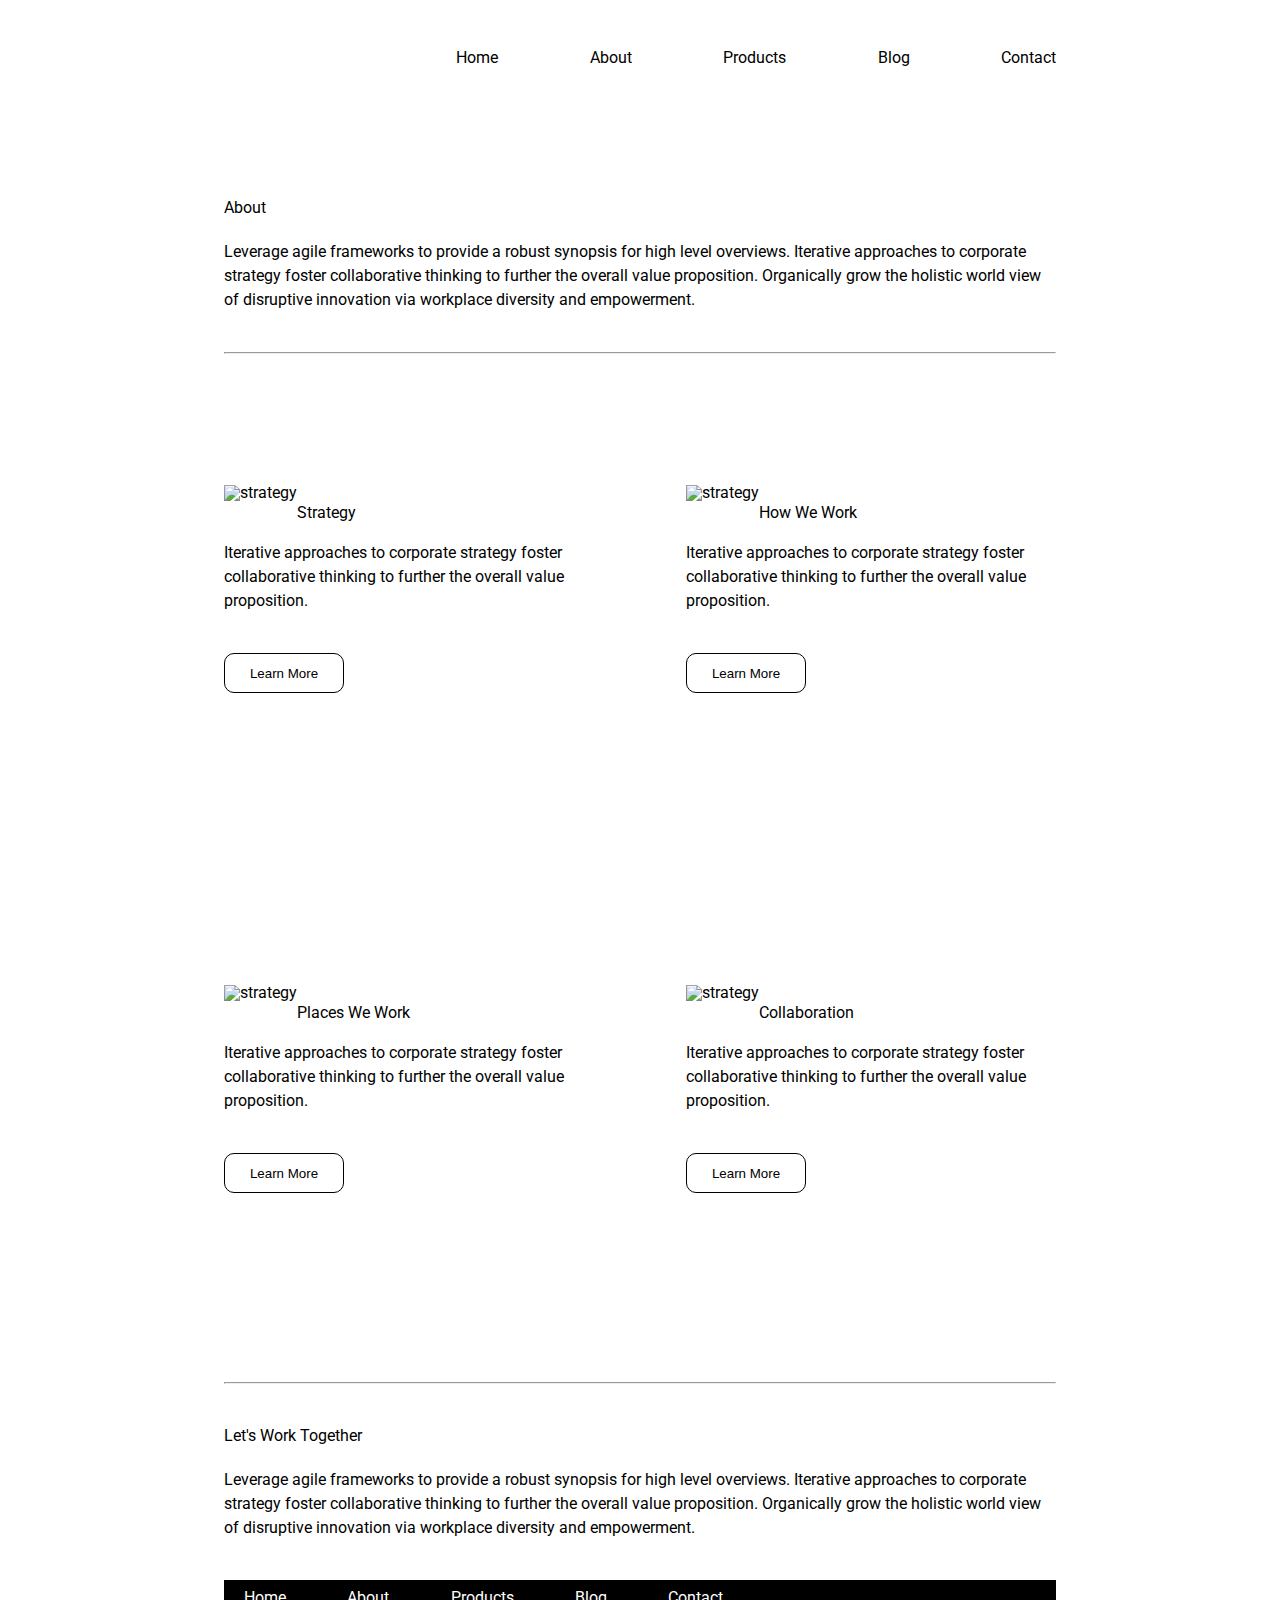
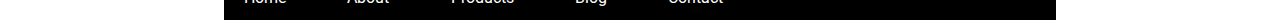
==== about.html @ b2fabc28 "about page html and css" ====
<!doctype html>

<html lang="en">
<head>
  <meta charset="utf-8">

  <title>Sprint Challenge - About</title>

  <link href="https://fonts.googleapis.com/css?family=Roboto|Rubik" rel="stylesheet">
  <link rel="stylesheet" href="css/about.css">

</head>

<body>
  <header>
    <img src="img/lambda-black.png" alt="">

    <nav>
      <a href="index.html">Home</a>
      <a href="#">About</a>
      <a href="#">Products</a>
      <a href="#">Blog</a>
      <a href="#">Contact</a>
    </nav>
  </header>

  <div class="top-img">
    <img src="img/jumbo-about.png" alt="">
  </div>
   
  <div class="about">
    <h2>About</h2>
    <p>Leverage agile frameworks to provide a robust synopsis for high level overviews. Iterative approaches to corporate strategy foster collaborative thinking to further the overall value proposition. Organically grow the holistic world view of disruptive innovation via workplace diversity and empowerment.</p>
  </div>

  <hr>

  <section class="main-content">

    <div class="strategy">
      <img src="img/about-plan.png" alt="strategy">
      <h2>Strategy</h2>

      <p>Iterative approaches to corporate strategy foster collaborative thinking to further the overall value proposition.</p>
        
      <button>Learn More</button>
    </div>
      
    <div class="how">
      <img src="img/about-working.png" alt="strategy">
      <h2>How We Work</h2>   
        
      <p>Iterative approaches to corporate strategy foster collaborative thinking to further the overall value proposition.</p>
        
      <button>Learn More</button>
    </div>
    
    <div class="places">
      <img src="img/about-office.png" alt="strategy">
      <h2>Places We Work</h2>
        
      <p>Iterative approaches to corporate strategy foster collaborative thinking to further the overall value proposition.</p>
        
      <button>Learn More</button>
    </div>
      
    <div class="collaborate">
      <img src="img/about-meeting.png" alt="strategy">
      <h2>Collaboration</h2>
        
      <p>Iterative approaches to corporate strategy foster collaborative thinking to further the overall value proposition.</p>
        
      <button>Learn More</button>
    </div>
  </section>

  <hr>
  
  <div class="together">
    <h2>Let's Work Together</h2>
      
    <p>Leverage agile frameworks to provide a robust synopsis for high level overviews. Iterative approaches to corporate strategy foster collaborative thinking to further the overall value proposition. Organically grow the holistic world view of disruptive innovation via workplace diversity and empowerment.</p>
  </div>

  <footer>
    <nav>
      <a href="index.html">Home</a>
      <a href="#">About</a>
      <a href="#">Products</a>
      <a href="#">Blog</a>
      <a href="#">Contact</a>
    </nav>
  </footer>
              
</body>
</html>
---- css/about.css ----
/* http://meyerweb.com/eric/tools/css/reset/ 
   v2.0 | 20110126
   License: none (public domain)
*/

html, body, div, span, applet, object, iframe,
h1, h2, h3, h4, h5, h6, p, blockquote, pre,
a, abbr, acronym, address, big, cite, code,
del, dfn, em, img, ins, kbd, q, s, samp,
small, strike, strong, sub, sup, tt, var,
b, u, i, center,
dl, dt, dd, ol, ul, li,
fieldset, form, label, legend,
table, caption, tbody, tfoot, thead, tr, th, td,
article, aside, canvas, details, embed, 
figure, figcaption, footer, header, hgroup, 
menu, nav, output, ruby, section, summary,
time, mark, audio, video {
	margin: 0;
	padding: 0;
	border: 0;
	font-size: 100%;
	font: inherit;
	vertical-align: baseline;
}
/* HTML5 display-role reset for older browsers */
article, aside, details, figcaption, figure, 
footer, header, hgroup, menu, nav, section {
	display: block;
}
body {
	line-height: 1;
}
ol, ul {
	list-style: none;
}
blockquote, q {
	quotes: none;
}
blockquote:before, blockquote:after,
q:before, q:after {
	content: '';
	content: none;
}
table {
	border-collapse: collapse;
	border-spacing: 0;
}

* {
    box-sizing: border-box;
}

html, body {
    height: 100%;
    font-family: 'Roboto', sans-serif;
}

body {
    width: 65%;
    height: 100%;
    margin: 0 auto;
}

header {
    margin: 20px 0px 40px 0px;
    padding: 30px 0px;
    display: flex;
    justify-content: space-between;
    align-items: baseline;
}

header nav {
    width: 600px;
    display: flex;
    justify-content: space-between;
}

header nav a {
    text-decoration: none;
    color: #000;
}

.top-img {
    width: 100%;
    display: flex;
    justify-content: center;
    margin: 30px 0px 30px 0px;
}

div.about {
    display: flex;
    flex-wrap: wrap;
    justify-content: center;
    justify-content: flex-start;
    margin: 40px 0px 20px 0px;
    line-height: 1.5em;
}

section.main-content {
    width: 100%;
    margin-top: 20px;
    display: flex;
    flex-wrap: wrap;
}

section.main-content {
    width: 100%;
    display: flex;
    flex-wrap: wrap;
    justify-content: center;
    justify-content: space-between;
}

div.strategy, .how, .places, .collaborate {
    width: 370px;
    height: 450px;
    margin-bottom: 50px;
    display: flex;
    flex-wrap: wrap;
    justify-content: flex-start;
    align-content: center;
}

h2 {
    margin-top: 20px;
}

p {
    margin: 20px 0px 20px 0px;
    line-height: 1.5em;
}

button {
    width: 120px;
    height: 40px;
    background-color: white;
    border: 1px solid black;
    border-radius: 10px;
    margin: 20px 0px 20px 0px;
}
div.together {
    margin: 40px 0px 40px 0px;
    line-height: 1.5em;
}

footer {
    background-color: black;
    height: 40px;
}

footer nav {
    width: 60%;
    display: flex;
    justify-content: flex-start;
    justify-content: space-between;
}

footer nav a {
    margin-top: 10px;
    margin-left: 20px;
    color: white;
    text-decoration: none;
}
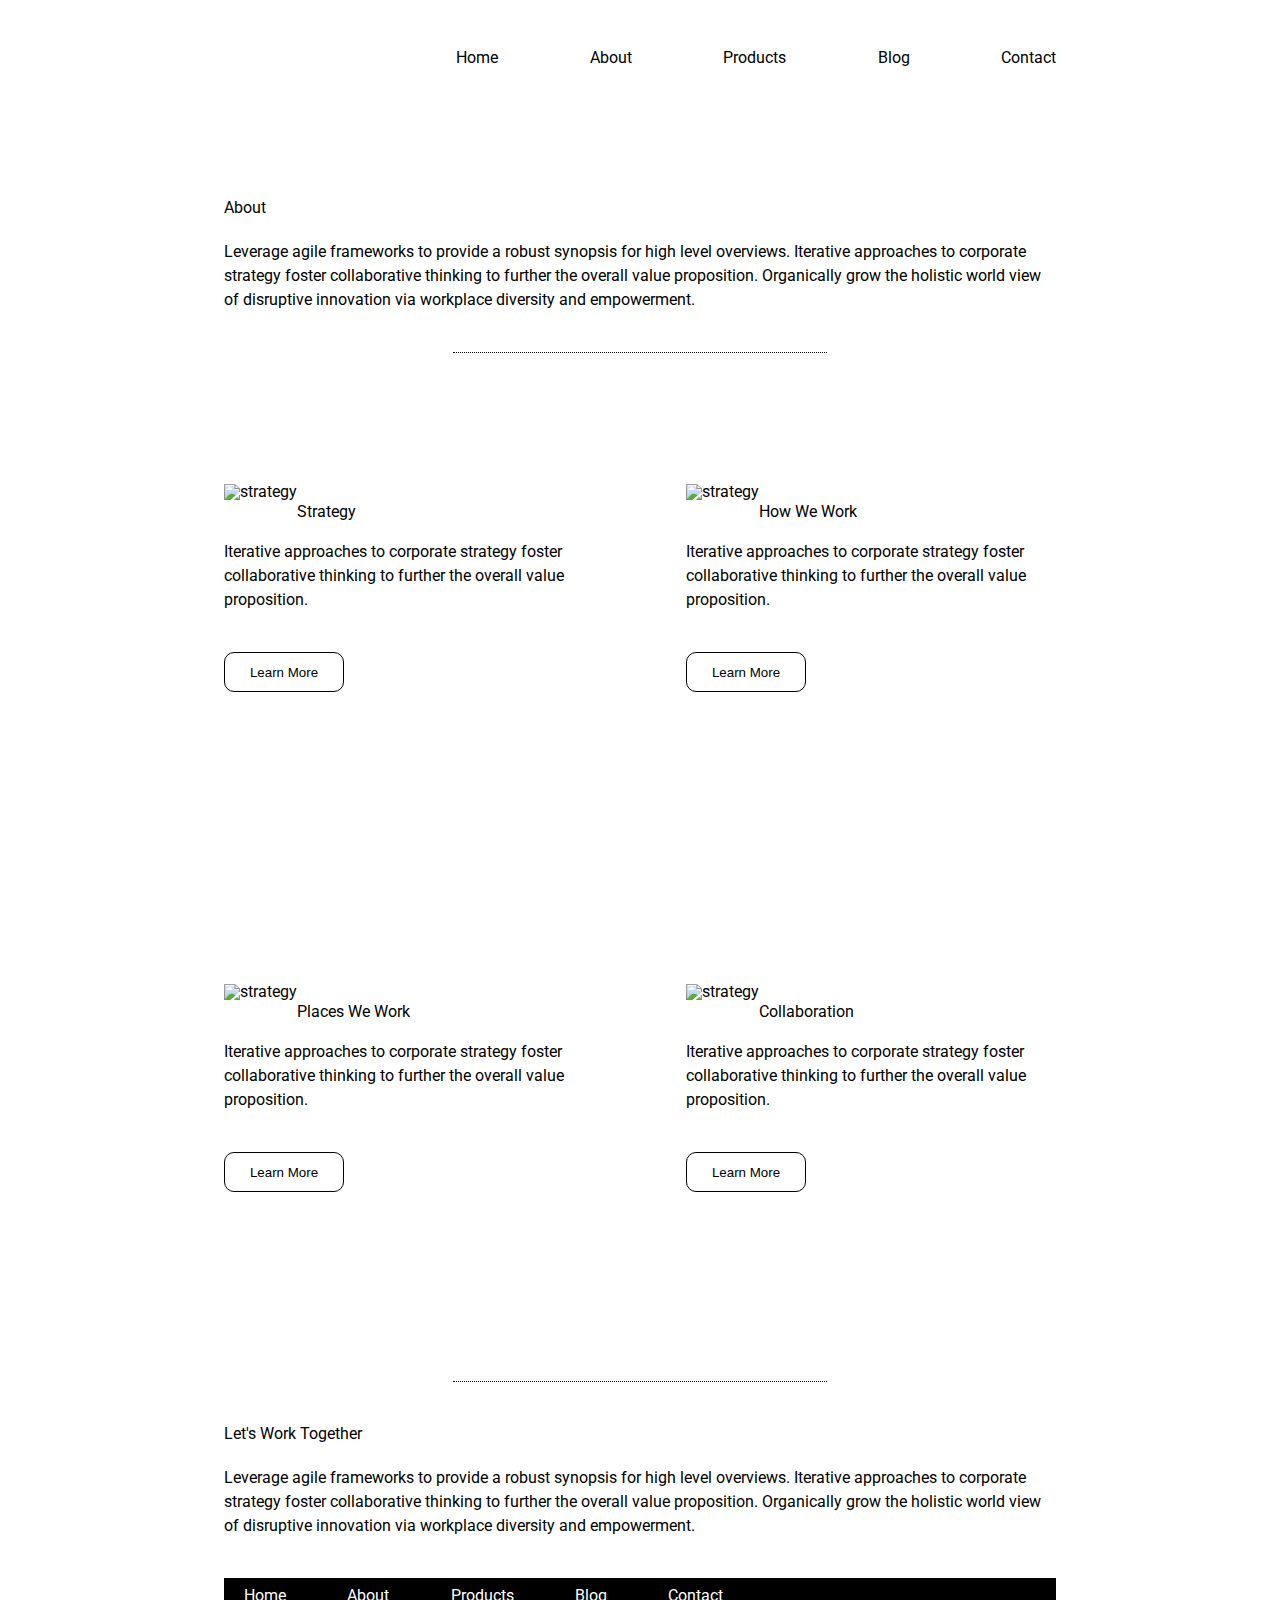
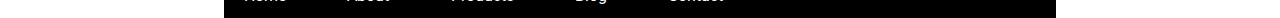
==== commit 2f1fad1d: "attempted dashed lines" ====
--- a/about.html
+++ b/about.html
@@ -54,7 +54,7 @@
         
       <button>Learn More</button>
     </div>
-    
+
     <div class="places">
       <img src="img/about-office.png" alt="strategy">
       <h2>Places We Work</h2>
@@ -75,7 +75,7 @@
   </section>
 
   <hr>
-  
+
   <div class="together">
     <h2>Let's Work Together</h2>
       
--- a/css/about.css
+++ b/css/about.css
@@ -82,7 +82,6 @@
 }
 
 .top-img {
-    width: 100%;
     display: flex;
     justify-content: center;
     margin: 30px 0px 30px 0px;
@@ -139,6 +138,14 @@
     border-radius: 10px;
     margin: 20px 0px 20px 0px;
 }
+
+hr {
+    border: none;
+    border-top: 1px dotted black;
+    height: 1px;
+    width: 45%;
+}
+
 div.together {
     margin: 40px 0px 40px 0px;
     line-height: 1.5em;
